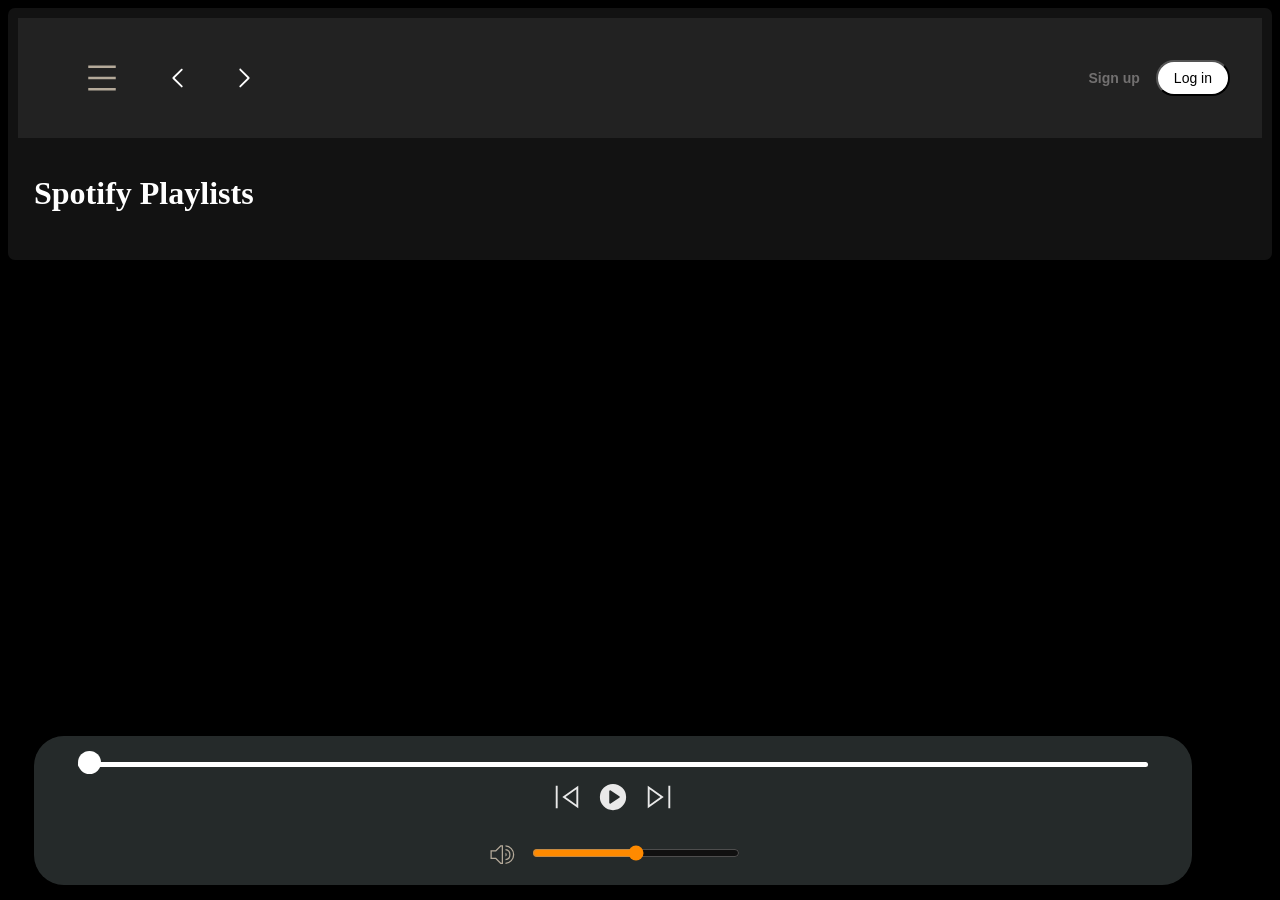
==== index.html @ 07740413 "music clopne web" ====
<!DOCTYPE html>
<html lang="en">
<head>
    <meta charset="UTF-8">
    <meta name="viewport" content="width=device-width, initial-scale=1.0">
    <link rel="stylesheet" href="style.css">
    <link rel="stylesheet" href="utility.css">
    <title>Spotify-Web player:Music for everyone</title>
</head>
<body>
    <div class="container flex bg-black">
    <div class="left  ">
        <div class="close">
            <img class="invert" src="Images/close.svg" alt="" >
        </div>
        <div class="home bg-grey rounded m-1  p-1" >
            <div class="logo "><img width="50" class=invert src="Images/spotify.svg" alt="">Spotify</div>
            <ul>
                <li><img class=invert src="Images/home.svg" alt="home">Home</li>
                <li><img class=invert src="Images/search.svg" alt="search">Search</li>
            </ul>
        </div>
        <div class="library bg-grey rounded m-1 p-1">
            <div class="heading">
                <svg xmlns="http://www.w3.org/2000/svg" viewBox="0 0 24 24" width="24" height="24"><rect width="100%" height="100%" fill="black"/><path fill="white" d="M14.5 2.134a1 1 0 0 1 1 0l6 3.464a1 1 0 0 1 .5.866V21a1 1 0 0 1-1 1h-6a1 1 0 0 1-1-1V3a1 1 0 0 1 .5-.866M16 4.732V20h4V7.041zM3 22a1 1 0 0 1-1-1V3a1 1 0 0 1 2 0v18a1 1 0 0 1-1 1m6 0a1 1 0 0 1-1-1V3a1 1 0 0 1 2 0v18a1 1 0 0 1-1 1"/></svg>
           <h2>Your library</h2>
        </div>
        <div class="songlist">
        <ul>
           
           </ul>
           </div>
    </div>
    <div class="footer">
      <div><a href="https://www.spotify.com/in-en/legal/"><span>Legal</span> </a></div>
      <div><a href="https://www.spotify.com/in-en/safetyandprivacy/"> <span>Safety & Privacy Center</span> </a></div>
      <div><a href="https://www.spotify.com/in-en/legal/privacy-policy/"> <span>Privacy Policy</span></a></div>
      <div><a href="https://www.spotify.com/in-en/legal/cookies-policy/"><span>Cookies</span> </a></div>
      <div><a href="https://www.spotify.com/in-en/legal/privacy-policy/#s3"><span>About Ads</span></a></div>
      <div><a href="https://www.spotify.com/in-en/accessibility/"><span>Accessibility</span></a></div>
  </div>
    </div>
    <div class="right bg-grey rounded p-1">
        <div class="header">
            <div class="nav">
                <div class="hamburgercont">
                    <img class="invert hamburger" src="Images/hamburger.svg" alt="">
                <svg xmlns="http://www.w3.org/2000/svg" xmlns:xlink="http://www.w3.org/1999/xlink" aria-hidden="true" role="img" width="20" height="30" viewBox="0 0 7 16" style="color:fffff;"><path fill="currentColor" d="M5.5 13a.47.47 0 0 1-.35-.15l-4.5-4.5c-.2-.2-.2-.51 0-.71l4.5-4.49c.2-.2.51-.2.71 0s.2.51 0 .71L1.71 8l4.15 4.15c.2.2.2.51 0 .71c-.1.1-.23.15-.35.15Z"></path></svg>
               <svg xmlns="http://www.w3.org/2000/svg" xmlns:xlink="http://www.w3.org/1999/xlink" aria-hidden="true" role="img" width="20" height="30" viewBox="0 0 7 16" style="color:fffff;"><path fill="currentColor" d="M1.5 13a.47.47 0 0 1-.35-.15c-.2-.2-.2-.51 0-.71L5.3 7.99L1.15 3.85c-.2-.2-.2-.51 0-.71s.51-.2.71 0l4.49 4.51c.2.2.2.51 0 .71l-4.5 4.49c-.1.1-.23.15-.35.15"></path></svg>
            </div>
                </div>
              <div class="buttons">
    <button class="signupbtn">
        Sign up
    </button>

    <button class="loginbtn">
        Log in
    </button>
</div>
    </div>
    <div class="SpotifyPlaylists">
        <h1>Spotify Playlists</h1>
        <div class="cardcontainer">
          
            </div>
            <div class="playbar">
                <div class="seekbar">
                    <div class="circle">
                        
                    </div>
                </div>
                <div class="abovebar">

                <div class="songinfo"></div>
                <div class="songbuttons">
                    <svg id="previous" xmlns="http://www.w3.org/2000/svg" xmlns:xlink="http://www.w3.org/1999/xlink" aria-hidden="true" role="img" width="30" height="30" viewBox="0 0 2048 2048" style="color:  rgb(22,22,22);"><path fill="currentColor" d="M256 1792V256h128v1536zm448-768l1088-768v1536zm960 521V503l-738 521z"></path></svg>
                    <img id="play" src="Images/play.svg">
                    <svg id="next" xmlns="http://www.w3.org/2000/svg" xmlns:xlink="http://www.w3.org/1999/xlink" aria-hidden="true" role="img" width="30" height="30" viewBox="0 0 2048 2048" style="color: rgb(22,22,22);"><path fill="currentColor" d="M1664 256h128v1536h-128zM256 1792V256l1088 768zM384 503v1042l738-521z"></path></svg>
                </div>
                <div class="timevol">
                <div class="songtime">
                    
                </div>
                <div class="volume">
                    <img src="Images/volume.svg" alt="">
                    <div class="range">
                        <input  width="25" type="range" name="volume" id="">
                    </div>
                </div>
                </div>
                </div>
            </div>
            
        </div>
    </div>
    </div>
    <script src="script.js"></script>
    
</body>
</html>
---- style.css ----
:root{
    --a:0
}

. {
    margin: 0;
    padding: 0;
}
.close{
    display: none;
}

.logo {

    display: flex;
    align-items: center;
    gap: 12px;
}

body {
    background-color: black;
    color: white;
}


.left {
    width: 25vw;
    padding: 10px;
}

.right {
    width: 75vw;
}

.home {
    padding: 10px;
}

.home ul li {
    display: flex;
    gap: 15px;
    width: 14px;
    list-style: none;
    padding-top: 14px;
    font-weight: bold;
}

.library {
    min-height: 80vh;
    position: relative;
}

.footer {
    display: flex;
    font-size: 10px;
    color: grey;
    gap: 13px;
    padding: 10px 0;

}

.footer a {
    color: grey;
}

.right {
    margin: 16px 0;
    position: relative;
}

.header {
    display: flex;
    justify-content: space-between;
    background-color: rgb(34, 34, 34);

}

.header * {
    padding: 15px;
}

.SpotifyPlaylists {
    padding: 16px;

}

.cardcontainer {
    margin: 30px;
    display: flex;
    gap: 10px;
    flex-wrap: wrap;
    overflow-y: auto;
    max-height: 70vh;
}

.card {
    width: 200px;
    padding: 10px;
    border-radius: 5px;
    background-color: #252525;
    position: relative;
    transition: all .9s;
}

.card:hover{
    background-color: rgb(26, 23, 23);
    cursor: pointer;
    --a:1;
}
.card>* {
    padding-top: 10px;
}

.card img {
    width: 100%;
    object-fit: contain;
}

.play {
    width: 40px;
    border-radius: 28px;
    display: flex;
    align-items: center;
    justify-content: center;
    position: absolute;
    top: 168px;
    right: 17px;
    opacity: var(--a);
    transition: all Is ease-out;

}

.buttons>* {
    margin: 0 12px;
}

.signupbtn {
    background-color: rgb(34, 34, 34);
    color: rgb(114, 112, 112);
    font-weight: bold;
    border: none;
    outline: none;
    cursor: pointer;
    font-size: 16px;
}

.signupbtn:hover {
    font-size: 1.01rem;
    color: white;
}

.loginbtn {
    background-color: white;
    border-radius: 21px;
    color: black;
    padding: 10px;
    width: 79px;
    cursor: pointer;
}

.loginbtn:hover {
    font-weight: bold;
    font-size: 17px;
    ;

}

.playbar {
    position: fixed;
    bottom: 30px;
    filter: invert(1);
    background-color: #dad5d5;
    border-radius: 30px;
    width: 90%;
    width: 70vw;
    padding: 12px;
    height: 40px;
}

.songbuttons {
    display: flex;
    justify-content: center;
    gap: 16px;
}

.heading {
    display: flex;
    align-items: center;
    gap: 10px;
}

.songlist {
    height: 644px;
    overflow: auto;
    margin-bottom: 44px 0;
}

.hamburger{
    display: none;
}
.hamburgercont{
    display: flex;
    justify-content: center;
    align-items: center;
    gap:14px;
}
.songlist ul {
    padding: 0 42px;

}

.songlist ul li {
    list-style-type: decimal;
    display: flex;
    align-items: center;
    gap: 10px;
    cursor: pointer;
    padding: 12px 0;
    border: 1px solid white;
    margin: 12px 0;
    padding: 13px;
    border-radius: 5px;
    justify-content: space-between;
}

.songlist .Info {
    display: flex;
    flex-direction: column;
    align-items: flex-start;
    gap: 5px;
    min-height: 0;
}
.Info div{
    word-break: break-all;
}

.playnow {
    display: flex;
    justify-content: center;
    align-items: center;
}

.seekbar {
    height: 5px;
    width: 99%;
    background: black;
    border-radius: 10px;
    position: absolute;
    bottom: 0;
    margin: 6px;
    cursor: pointer;
}

.circle {
    width: 23px;
    height: 23px;
    border-radius: 13px;
    background-color: black;
    position: relative;
    bottom: 11px;
    left: 0%;
    transition: left 0.5s;
}

.songbuttons img {
    cursor: pointer;
}

.songbuttons svg {
    cursor: pointer;
}
.timevol{
    display:flex;
    justify-content: space-evenly;
    align-items: center;
}

.songinfo{
    color: black;
    padding: 0 12px;
    width:250px;
}
.songtime {
    color: black;
    width:125px;
}
.volume{

    display: flex;
    justify-content: center;
    align-items: center;
    gap:12px;
    cursor: pointer;
}
.range input{
    cursor: pointer;
}

.abovebar {
    display: flex;
    justify-content: space-between;
   

}

@media(max-width:1400px) {
   
    .left {
        position: absolute;
        left: -120%;
        transition: all .3s;
        z-index: 1;
        width: 370px;
        background-color: black;
    }

    .left .close{
        position: absolute;
        right: 31px;
        top:25px;
        width:29px;
    }
    .timevol{
        display: flex;
        justify-content: space-evenly;
        align-items: center;
        flex-direction: column;
        gap:13px;
    }
    .right {
        width: 100vw;

    }

    .playbar {
        width: 88vw;
        height: auto;        /* CRITICAL: Changed from 40px to auto to prevent squishing */
        bottom: 15px;        /* Pushes it slightly down for clean breathing room */
        padding: 16px;
    }
    .abovebar {
        flex-direction: column;  /* Stack Info -> Buttons -> Time/Vol */
        gap: 15px;
        text-align: center;
        width: 100%;
        padding: 0;             /* Reset padding to align cleanly inside playbar */
    }
   .seekbar {
        width: 95%;
        position: relative;  /* Changed from absolute to flow naturally at the bottom */
        margin: 10px auto 0 auto; 
    }
    .songinfo, .songtime {
        width: 100%;        /* Allows elements to occupy their own line fully */
        text-align: center;
        padding: 0;
    }

    /* FIX 4: Optimize the Time and Volume Stack */
    .timevol {
        flex-direction: column;
        justify-content: center;
        gap: 12px;           /* Cleaner spacing for mobile viewports */
        padding: 0;          /* Removes conflicting desktop padding */
        width: 100%;
    }

    /* FIX 5: Prevent volume bar from looking broken */
    .volume {
        width: 100%;
        max-width: 250px;    /* Keeps slider clean and touch-friendly */
        justify-content: center;
    }

    .volume .range {
        flex-grow: 1;
    }

    .volume .range input {
        width: 100%;         /* Forces slider to utilize the max-width space */
    }
    .hamburger{
        display: block;
    }
    .right{
        margin: 0;
    }
    .card{
        width:90vw;
    }
    .cardcontainer{
        margin:0;
        justify-content: center;
    }
   .header * {
        padding: inherit; 
    }

    /* Give the overall header specific mobile-friendly padding */
    .header {
        padding: 10px 16px;
        align-items: center;
    }

    .buttons {
        display: flex;
        flex-direction: row;       /* Keeps them side-by-side */
        flex-wrap: nowrap;         /* Guarantees they stay on one line */
        gap: 4px;                  /* Tight spacing for smaller screens */
        align-items: center;
        margin: 0;                 /* Removes conflicting margins */
    }

    .buttons>* {
        margin: 0;                 /* Clear the desktop 'margin: 0 12px' constraint */
    }

    .signupbtn {
        padding: 8px 12px;         /* Explicit compact padding */
        font-size: 14px;
    }

    .loginbtn {
        padding: 8px 16px;         /* Explicit compact padding */
        width: auto;               /* Allows the button to naturally scale smaller if needed */
        font-size: 14px;
    }
    .close{
        display: block;
    }
   
}
---- utility.css ----
.border{
    border:2px solid red;
    margin:3px;
}

.flex{
    display:flex;
}
.justify-center{
    justify-content: center;
}
.items-center{
    align-items: center;
}
.bg-black{
    background-color: black;
    color: white;
}
.invert{
   filter: invert(1);
}
.bg-grey{
    background-color:#121212;
}
.rounded{
    border-radius:7px;
}
.m-1{
    margin: 5px;
}
.p-1{
    padding:10px;
}

/* Width of the scrollbar */
::-webkit-scrollbar {
    width: 12px;
}

/* Track (the background area of the scrollbar) */
::-webkit-scrollbar-track {
    background: #121212; /* Deep dark black/grey */
}

/* Handle (the draggable part) */
::-webkit-scrollbar-thumb {
    background: #555; /* Subtle grey */
    border-radius: 6px; /* Smooth rounded edges */
    border: 3px solid #121212; /* Creates padding around the handle */
}

/* Handle on hover */
::-webkit-scrollbar-thumb:hover {
    background: #1db954; /* Optional: Spotify Green on hover! */
}
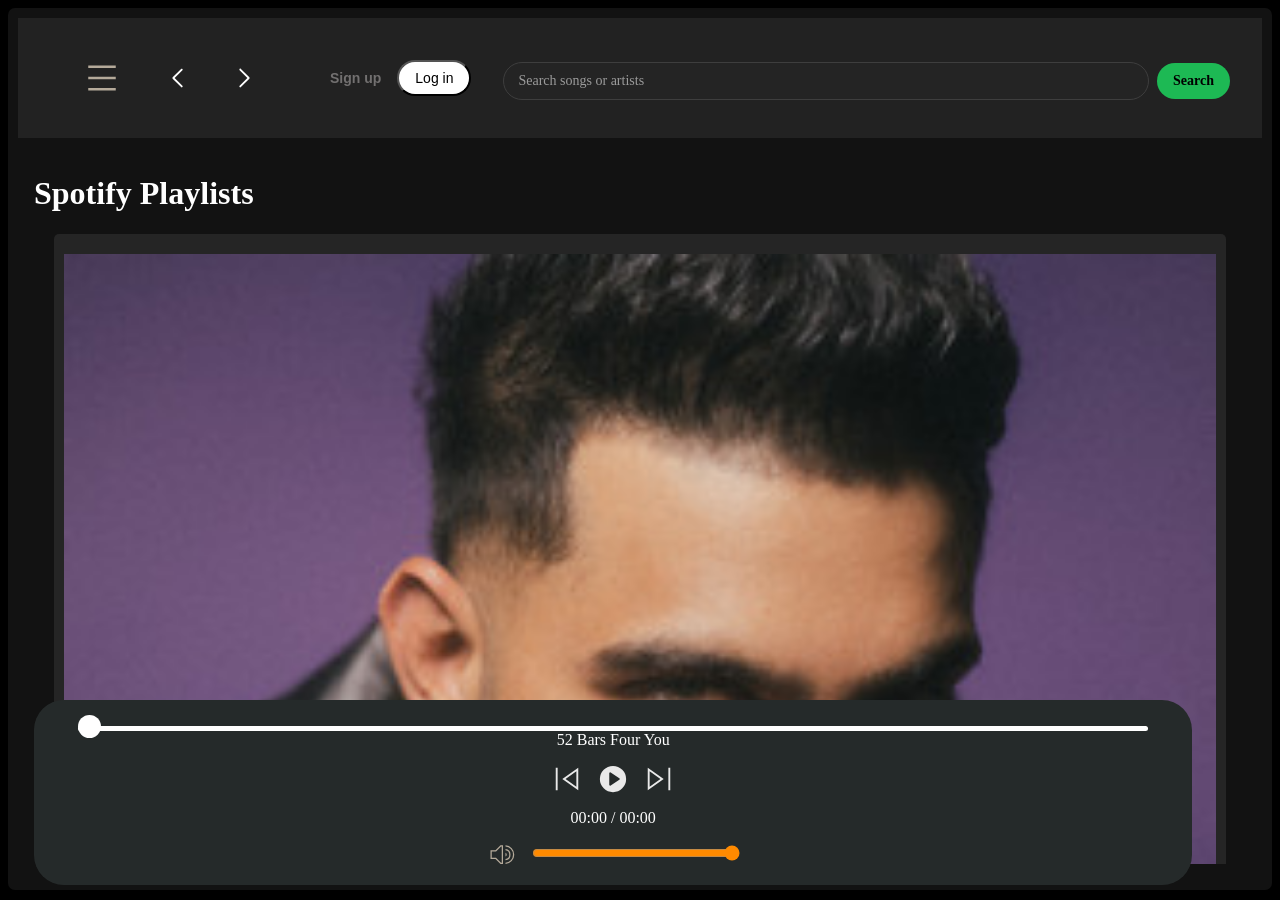
==== commit 7f19ce48: "Fix playback on static hosts and add live song search Albums and tracks were discovered by fetching " ====
--- a/index.html
+++ b/index.html
@@ -3,99 +3,108 @@
 <head>
     <meta charset="UTF-8">
     <meta name="viewport" content="width=device-width, initial-scale=1.0">
+    <meta name="description" content="A Spotify-style web music player built with HTML, CSS and vanilla JavaScript.">
+    <meta name="theme-color" content="#121212">
+    <link rel="icon" href="favicon.ico">
     <link rel="stylesheet" href="style.css">
     <link rel="stylesheet" href="utility.css">
-    <title>Spotify-Web player:Music for everyone</title>
+    <title>Spotify - Web Player: Music for everyone</title>
 </head>
 <body>
     <div class="container flex bg-black">
-    <div class="left  ">
-        <div class="close">
-            <img class="invert" src="Images/close.svg" alt="" >
+        <div class="left">
+            <div class="close">
+                <img class="invert" src="Images/close.svg" alt="Close menu">
+            </div>
+            <div class="home bg-grey rounded m-1 p-1">
+                <div class="logo">
+                    <img width="50" class="invert" src="Images/spotify.svg" alt="">Spotify
+                </div>
+                <ul>
+                    <li><img class="invert" src="Images/home.svg" alt="">Home</li>
+                    <li><img class="invert" src="Images/search.svg" alt="">Search</li>
+                </ul>
+            </div>
+            <div class="library bg-grey rounded m-1 p-1">
+                <div class="heading">
+                    <svg xmlns="http://www.w3.org/2000/svg" viewBox="0 0 24 24" width="24" height="24" aria-hidden="true">
+                        <rect width="100%" height="100%" fill="black"/>
+                        <path fill="white" d="M14.5 2.134a1 1 0 0 1 1 0l6 3.464a1 1 0 0 1 .5.866V21a1 1 0 0 1-1 1h-6a1 1 0 0 1-1-1V3a1 1 0 0 1 .5-.866M16 4.732V20h4V7.041zM3 22a1 1 0 0 1-1-1V3a1 1 0 0 1 2 0v18a1 1 0 0 1-1 1m6 0a1 1 0 0 1-1-1V3a1 1 0 0 1 2 0v18a1 1 0 0 1-1 1"/>
+                    </svg>
+                    <h2>Your library</h2>
+                </div>
+                <div class="songlist">
+                    <ul></ul>
+                </div>
+            </div>
+            <div class="footer">
+                <div><a href="https://www.spotify.com/in-en/legal/"><span>Legal</span></a></div>
+                <div><a href="https://www.spotify.com/in-en/safetyandprivacy/"><span>Safety &amp; Privacy Center</span></a></div>
+                <div><a href="https://www.spotify.com/in-en/legal/privacy-policy/"><span>Privacy Policy</span></a></div>
+                <div><a href="https://www.spotify.com/in-en/legal/cookies-policy/"><span>Cookies</span></a></div>
+                <div><a href="https://www.spotify.com/in-en/legal/privacy-policy/#s3"><span>About Ads</span></a></div>
+                <div><a href="https://www.spotify.com/in-en/accessibility/"><span>Accessibility</span></a></div>
+            </div>
         </div>
-        <div class="home bg-grey rounded m-1  p-1" >
-            <div class="logo "><img width="50" class=invert src="Images/spotify.svg" alt="">Spotify</div>
-            <ul>
-                <li><img class=invert src="Images/home.svg" alt="home">Home</li>
-                <li><img class=invert src="Images/search.svg" alt="search">Search</li>
-            </ul>
-        </div>
-        <div class="library bg-grey rounded m-1 p-1">
-            <div class="heading">
-                <svg xmlns="http://www.w3.org/2000/svg" viewBox="0 0 24 24" width="24" height="24"><rect width="100%" height="100%" fill="black"/><path fill="white" d="M14.5 2.134a1 1 0 0 1 1 0l6 3.464a1 1 0 0 1 .5.866V21a1 1 0 0 1-1 1h-6a1 1 0 0 1-1-1V3a1 1 0 0 1 .5-.866M16 4.732V20h4V7.041zM3 22a1 1 0 0 1-1-1V3a1 1 0 0 1 2 0v18a1 1 0 0 1-1 1m6 0a1 1 0 0 1-1-1V3a1 1 0 0 1 2 0v18a1 1 0 0 1-1 1"/></svg>
-           <h2>Your library</h2>
-        </div>
-        <div class="songlist">
-        <ul>
-           
-           </ul>
-           </div>
-    </div>
-    <div class="footer">
-      <div><a href="https://www.spotify.com/in-en/legal/"><span>Legal</span> </a></div>
-      <div><a href="https://www.spotify.com/in-en/safetyandprivacy/"> <span>Safety & Privacy Center</span> </a></div>
-      <div><a href="https://www.spotify.com/in-en/legal/privacy-policy/"> <span>Privacy Policy</span></a></div>
-      <div><a href="https://www.spotify.com/in-en/legal/cookies-policy/"><span>Cookies</span> </a></div>
-      <div><a href="https://www.spotify.com/in-en/legal/privacy-policy/#s3"><span>About Ads</span></a></div>
-      <div><a href="https://www.spotify.com/in-en/accessibility/"><span>Accessibility</span></a></div>
-  </div>
-    </div>
-    <div class="right bg-grey rounded p-1">
-        <div class="header">
-            <div class="nav">
-                <div class="hamburgercont">
-                    <img class="invert hamburger" src="Images/hamburger.svg" alt="">
-                <svg xmlns="http://www.w3.org/2000/svg" xmlns:xlink="http://www.w3.org/1999/xlink" aria-hidden="true" role="img" width="20" height="30" viewBox="0 0 7 16" style="color:fffff;"><path fill="currentColor" d="M5.5 13a.47.47 0 0 1-.35-.15l-4.5-4.5c-.2-.2-.2-.51 0-.71l4.5-4.49c.2-.2.51-.2.71 0s.2.51 0 .71L1.71 8l4.15 4.15c.2.2.2.51 0 .71c-.1.1-.23.15-.35.15Z"></path></svg>
-               <svg xmlns="http://www.w3.org/2000/svg" xmlns:xlink="http://www.w3.org/1999/xlink" aria-hidden="true" role="img" width="20" height="30" viewBox="0 0 7 16" style="color:fffff;"><path fill="currentColor" d="M1.5 13a.47.47 0 0 1-.35-.15c-.2-.2-.2-.51 0-.71L5.3 7.99L1.15 3.85c-.2-.2-.2-.51 0-.71s.51-.2.71 0l4.49 4.51c.2.2.2.51 0 .71l-4.5 4.49c-.1.1-.23.15-.35.15"></path></svg>
-            </div>
-                </div>
-              <div class="buttons">
-    <button class="signupbtn">
-        Sign up
-    </button>
-
-    <button class="loginbtn">
-        Log in
-    </button>
-</div>
-    </div>
-    <div class="SpotifyPlaylists">
-        <h1>Spotify Playlists</h1>
-        <div class="cardcontainer">
-          
-            </div>
-            <div class="playbar">
-                <div class="seekbar">
-                    <div class="circle">
-                        
+        <div class="right bg-grey rounded p-1">
+            <div class="header">
+                <div class="nav">
+                    <div class="hamburgercont">
+                        <img class="invert hamburger" src="Images/hamburger.svg" alt="Open menu">
+                        <svg xmlns="http://www.w3.org/2000/svg" aria-hidden="true" role="img" width="20" height="30" viewBox="0 0 7 16" style="color:#fff;">
+                            <path fill="currentColor" d="M5.5 13a.47.47 0 0 1-.35-.15l-4.5-4.5c-.2-.2-.2-.51 0-.71l4.5-4.49c.2-.2.51-.2.71 0s.2.51 0 .71L1.71 8l4.15 4.15c.2.2.2.51 0 .71c-.1.1-.23.15-.35.15Z"></path>
+                        </svg>
+                        <svg xmlns="http://www.w3.org/2000/svg" aria-hidden="true" role="img" width="20" height="30" viewBox="0 0 7 16" style="color:#fff;">
+                            <path fill="currentColor" d="M1.5 13a.47.47 0 0 1-.35-.15c-.2-.2-.2-.51 0-.71L5.3 7.99L1.15 3.85c-.2-.2-.2-.51 0-.71s.51-.2.71 0l4.49 4.51c.2.2.2.51 0 .71l-4.5 4.49c-.1.1-.23.15-.35.15"></path>
+                        </svg>
                     </div>
                 </div>
-                <div class="abovebar">
+                <div class="searchbox">
+                    <input id="search-input" type="search" placeholder="Search songs or artists" aria-label="Search songs or artists">
+                    <button id="search-btn" type="button">Search</button>
+                    <button id="library-btn" type="button" hidden>Your library</button>
+                </div>
+                <div class="buttons">
+                    <button class="signupbtn" type="button">Sign up</button>
+                    <button class="loginbtn" type="button">Log in</button>
+                </div>
+            </div>
 
-                <div class="songinfo"></div>
-                <div class="songbuttons">
-                    <svg id="previous" xmlns="http://www.w3.org/2000/svg" xmlns:xlink="http://www.w3.org/1999/xlink" aria-hidden="true" role="img" width="30" height="30" viewBox="0 0 2048 2048" style="color:  rgb(22,22,22);"><path fill="currentColor" d="M256 1792V256h128v1536zm448-768l1088-768v1536zm960 521V503l-738 521z"></path></svg>
-                    <img id="play" src="Images/play.svg">
-                    <svg id="next" xmlns="http://www.w3.org/2000/svg" xmlns:xlink="http://www.w3.org/1999/xlink" aria-hidden="true" role="img" width="30" height="30" viewBox="0 0 2048 2048" style="color: rgb(22,22,22);"><path fill="currentColor" d="M1664 256h128v1536h-128zM256 1792V256l1088 768zM384 503v1042l738-521z"></path></svg>
-                </div>
-                <div class="timevol">
-                <div class="songtime">
-                    
-                </div>
-                <div class="volume">
-                    <img src="Images/volume.svg" alt="">
-                    <div class="range">
-                        <input  width="25" type="range" name="volume" id="">
+            <div id="status" class="status" role="status" aria-live="polite" hidden></div>
+
+            <div class="SpotifyPlaylists">
+                <h1 id="section-title">Spotify Playlists</h1>
+                <div class="cardcontainer"></div>
+
+                <div class="playbar">
+                    <div class="seekbar">
+                        <div class="circle"></div>
+                    </div>
+                    <div class="abovebar">
+                        <div class="songinfo">Select a song to start listening</div>
+                        <div class="songbuttons">
+                            <svg id="previous" xmlns="http://www.w3.org/2000/svg" aria-hidden="true" role="img" width="30" height="30" viewBox="0 0 2048 2048" style="color: rgb(22,22,22);">
+                                <path fill="currentColor" d="M256 1792V256h128v1536zm448-768l1088-768v1536zm960 521V503l-738 521z"></path>
+                            </svg>
+                            <img id="play" src="Images/play.svg" alt="Play or pause" width="30" height="30">
+                            <svg id="next" xmlns="http://www.w3.org/2000/svg" aria-hidden="true" role="img" width="30" height="30" viewBox="0 0 2048 2048" style="color: rgb(22,22,22);">
+                                <path fill="currentColor" d="M1664 256h128v1536h-128zM256 1792V256l1088 768zM384 503v1042l738-521z"></path>
+                            </svg>
+                        </div>
+                        <div class="timevol">
+                            <div class="songtime">00:00 / 00:00</div>
+                            <div class="volume">
+                                <img src="Images/volume.svg" alt="Mute or unmute">
+                                <div class="range">
+                                    <input type="range" name="volume" id="volume" min="0" max="100" value="100" aria-label="Volume">
+                                </div>
+                            </div>
+                        </div>
                     </div>
                 </div>
-                </div>
-                </div>
             </div>
-            
         </div>
     </div>
-    </div>
     <script src="script.js"></script>
-    
 </body>
-</html>+</html>
--- a/style.css
+++ b/style.css
@@ -292,6 +292,136 @@
     gap:12px;
     cursor: pointer;
 }
+/* ---------- Live search ---------- */
+
+.searchbox {
+    display: flex;
+    gap: 8px;
+    align-items: center;
+    flex: 1;
+    max-width: 460px;
+    padding: 0;
+}
+
+.searchbox input {
+    flex: 1;
+    min-width: 0;
+    padding: 10px 14px;
+    border-radius: 21px;
+    border: 1px solid #3e3e3e;
+    background-color: #242424;
+    color: #fff;
+    font-size: 14px;
+    font-family: inherit;
+    outline: none;
+    color-scheme: dark;
+}
+
+.searchbox input::placeholder {
+    color: #9b9b9b;
+}
+
+.searchbox input:focus {
+    border-color: #1db954;
+}
+
+.searchbox button {
+    border: none;
+    border-radius: 21px;
+    padding: 10px 16px;
+    background-color: #1db954;
+    color: #000;
+    font-weight: 700;
+    font-size: 14px;
+    font-family: inherit;
+    cursor: pointer;
+    white-space: nowrap;
+}
+
+.searchbox button:hover:not(:disabled) {
+    filter: brightness(1.08);
+}
+
+.searchbox button:disabled {
+    opacity: 0.6;
+    cursor: default;
+}
+
+#library-btn {
+    background-color: #2a2a2a;
+    color: #fff;
+}
+
+@media (max-width: 1400px) {
+    .header {
+        flex-wrap: wrap;
+    }
+
+    .searchbox {
+        order: 3;
+        width: 100%;
+        max-width: 100%;
+        margin-top: 6px;
+    }
+}
+
+/* ---------- Player additions ---------- */
+
+.songlist ul li:hover {
+    background-color: #1f1f1f;
+}
+
+.songlist ul li.active {
+    border-color: #1db954;
+}
+
+.songlist ul li.active .song-title {
+    color: #1db954;
+}
+
+.songlist ul li.empty {
+    justify-content: center;
+    color: #a7a7a7;
+    border-style: dashed;
+    cursor: default;
+}
+
+.songlist .song-title {
+    font-weight: 600;
+}
+
+.songlist .song-album {
+    color: #a7a7a7;
+    font-size: 12px;
+}
+
+.status {
+    margin: 12px 16px 0;
+    padding: 10px 14px;
+    border-radius: 6px;
+    background-color: #2a2a2a;
+    border-left: 3px solid #1db954;
+    color: #f5f5f5;
+    font-size: 14px;
+}
+
+.status[hidden] {
+    display: none;
+}
+
+.card.active {
+    background-color: #333;
+}
+
+.card.active h2 {
+    color: #1db954;
+}
+
+.cardcontainer .empty {
+    color: #a7a7a7;
+    padding: 20px;
+}
+
 .range input{
     cursor: pointer;
 }
